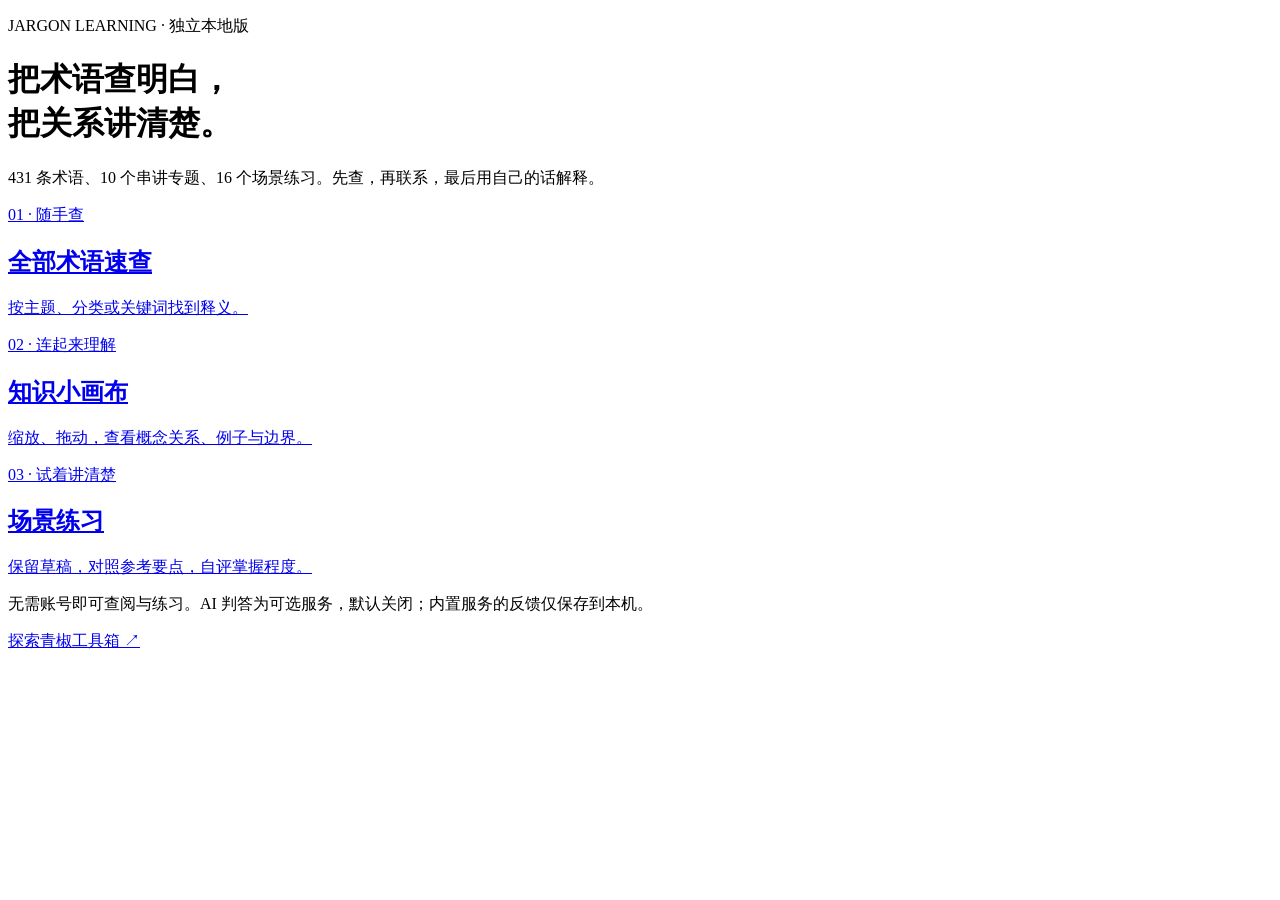
==== public/index.html @ c360a634 "Add standalone homepage and shared styles" ====
<!doctype html><html lang="zh-CN"><head><meta charset="utf-8"><meta name="viewport" content="width=device-width,initial-scale=1"><title>黑话学习工具</title><link rel="stylesheet" href="/base.css"></head><body><main class="home"><p class="eyebrow">JARGON LEARNING · 独立本地版</p><h1>把术语查明白，<br>把关系讲清楚。</h1><p class="lead">431 条术语、10 个串讲专题、16 个场景练习。先查，再联系，最后用自己的话解释。</p><div class="home-grid"><a class="home-card" href="/jargon/glossary.html"><span>01 · 随手查</span><h2>全部术语速查</h2><p>按主题、分类或关键词找到释义。</p></a><a class="home-card" href="/jargon/canvas.html"><span>02 · 连起来理解</span><h2>知识小画布</h2><p>缩放、拖动，查看概念关系、例子与边界。</p></a><a class="home-card" href="/jargon/"><span>03 · 试着讲清楚</span><h2>场景练习</h2><p>保留草稿，对照参考要点，自评掌握程度。</p></a></div><p class="help">无需账号即可查阅与练习。AI 判答为可选服务，默认关闭；内置服务的反馈仅保存到本机。</p><p><a href="https://walaoxia-ai-toolbox.vercel.app/" target="_blank" rel="noopener noreferrer">探索青椒工具箱 ↗</a></p></main></body></html>
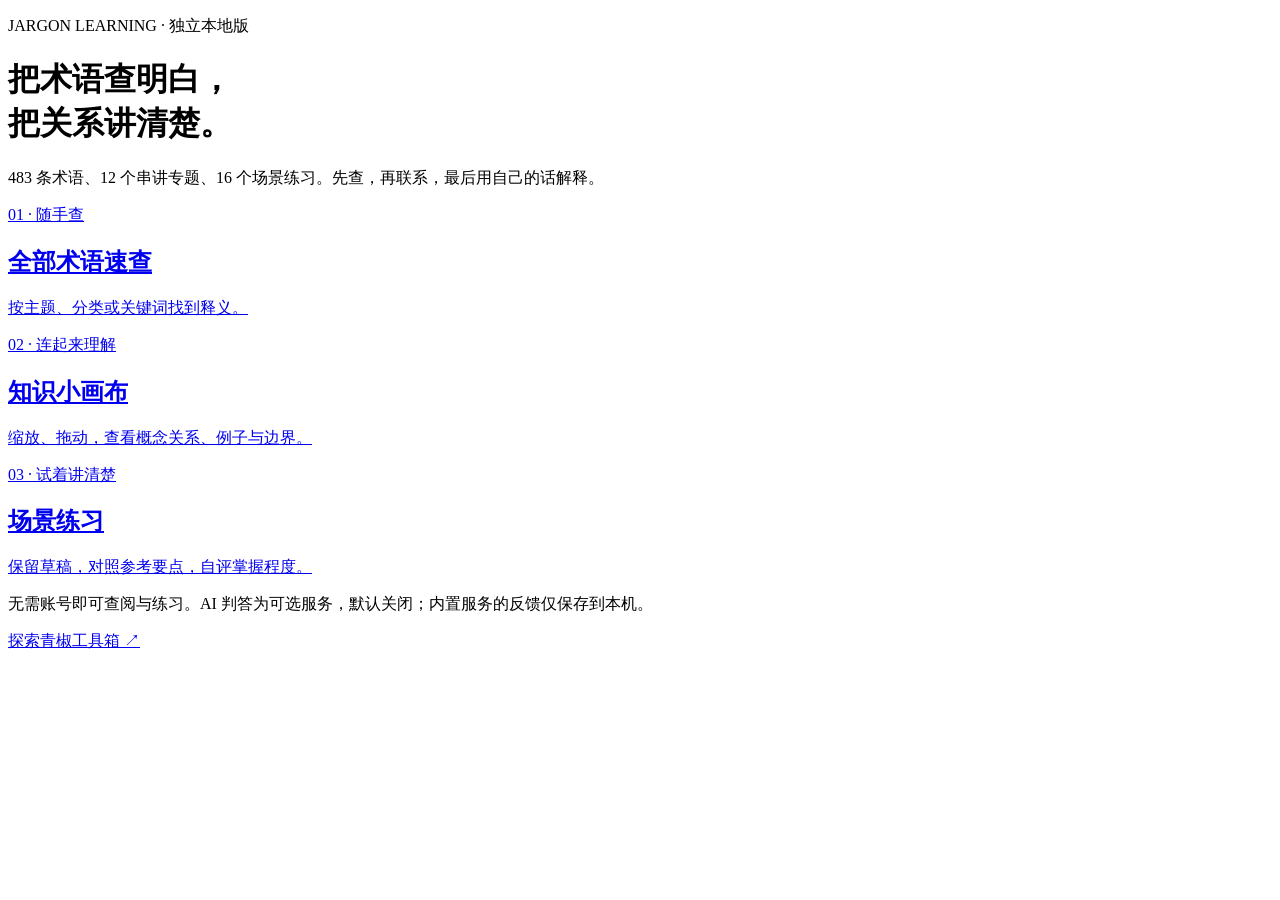
==== commit 92fbc992: "content: curate glossary and topics through 2026-10-30" ====
--- a/public/index.html
+++ b/public/index.html
@@ -1 +1 @@
-<!doctype html><html lang="zh-CN"><head><meta charset="utf-8"><meta name="viewport" content="width=device-width,initial-scale=1"><title>黑话学习工具</title><link rel="stylesheet" href="/base.css"></head><body><main class="home"><p class="eyebrow">JARGON LEARNING · 独立本地版</p><h1>把术语查明白，<br>把关系讲清楚。</h1><p class="lead">431 条术语、10 个串讲专题、16 个场景练习。先查，再联系，最后用自己的话解释。</p><div class="home-grid"><a class="home-card" href="/jargon/glossary.html"><span>01 · 随手查</span><h2>全部术语速查</h2><p>按主题、分类或关键词找到释义。</p></a><a class="home-card" href="/jargon/canvas.html"><span>02 · 连起来理解</span><h2>知识小画布</h2><p>缩放、拖动，查看概念关系、例子与边界。</p></a><a class="home-card" href="/jargon/"><span>03 · 试着讲清楚</span><h2>场景练习</h2><p>保留草稿，对照参考要点，自评掌握程度。</p></a></div><p class="help">无需账号即可查阅与练习。AI 判答为可选服务，默认关闭；内置服务的反馈仅保存到本机。</p><p><a href="https://walaoxia-ai-toolbox.vercel.app/" target="_blank" rel="noopener noreferrer">探索青椒工具箱 ↗</a></p></main></body></html>
+<!doctype html><html lang="zh-CN"><head><meta charset="utf-8"><meta name="viewport" content="width=device-width,initial-scale=1"><title>黑话学习工具</title><link rel="stylesheet" href="/base.css"></head><body><main class="home"><p class="eyebrow">JARGON LEARNING · 独立本地版</p><h1>把术语查明白，<br>把关系讲清楚。</h1><p class="lead">483 条术语、12 个串讲专题、16 个场景练习。先查，再联系，最后用自己的话解释。</p><div class="home-grid"><a class="home-card" href="/jargon/glossary.html"><span>01 · 随手查</span><h2>全部术语速查</h2><p>按主题、分类或关键词找到释义。</p></a><a class="home-card" href="/jargon/canvas.html"><span>02 · 连起来理解</span><h2>知识小画布</h2><p>缩放、拖动，查看概念关系、例子与边界。</p></a><a class="home-card" href="/jargon/"><span>03 · 试着讲清楚</span><h2>场景练习</h2><p>保留草稿，对照参考要点，自评掌握程度。</p></a></div><p class="help">无需账号即可查阅与练习。AI 判答为可选服务，默认关闭；内置服务的反馈仅保存到本机。</p><p><a href="https://qingjiao-toolbox-v2.vercel.app/" target="_blank" rel="noopener noreferrer">探索青椒工具箱 ↗</a></p></main></body></html>
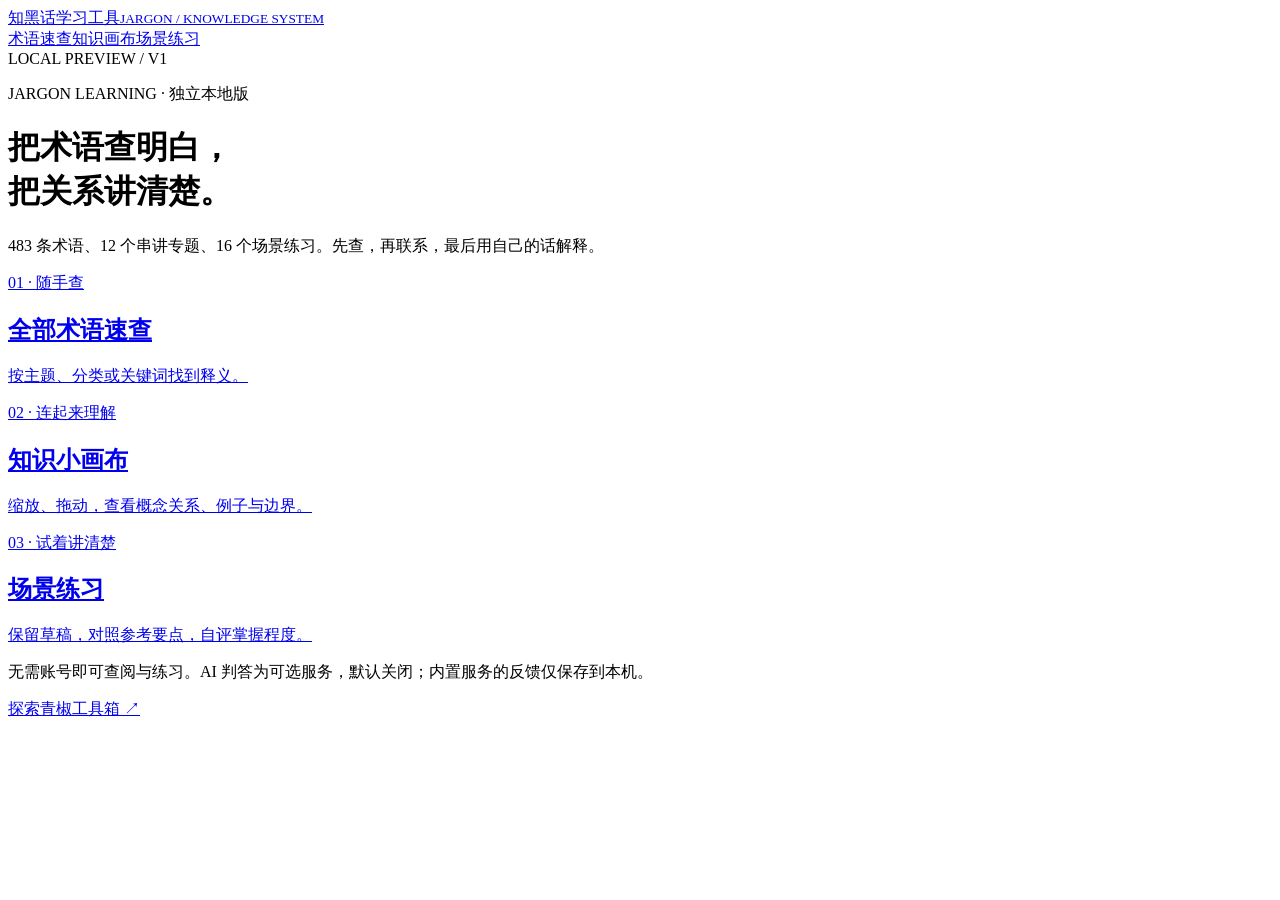
==== commit 97633f6a: "Merge reviewed glossary content and previewed UI for Pages release" ====
--- a/public/index.html
+++ b/public/index.html
@@ -1 +1 @@
-<!doctype html><html lang="zh-CN"><head><meta charset="utf-8"><meta name="viewport" content="width=device-width,initial-scale=1"><title>黑话学习工具</title><link rel="stylesheet" href="/base.css"></head><body><main class="home"><p class="eyebrow">JARGON LEARNING · 独立本地版</p><h1>把术语查明白，<br>把关系讲清楚。</h1><p class="lead">483 条术语、12 个串讲专题、16 个场景练习。先查，再联系，最后用自己的话解释。</p><div class="home-grid"><a class="home-card" href="/jargon/glossary.html"><span>01 · 随手查</span><h2>全部术语速查</h2><p>按主题、分类或关键词找到释义。</p></a><a class="home-card" href="/jargon/canvas.html"><span>02 · 连起来理解</span><h2>知识小画布</h2><p>缩放、拖动，查看概念关系、例子与边界。</p></a><a class="home-card" href="/jargon/"><span>03 · 试着讲清楚</span><h2>场景练习</h2><p>保留草稿，对照参考要点，自评掌握程度。</p></a></div><p class="help">无需账号即可查阅与练习。AI 判答为可选服务，默认关闭；内置服务的反馈仅保存到本机。</p><p><a href="https://qingjiao-toolbox-v2.vercel.app/" target="_blank" rel="noopener noreferrer">探索青椒工具箱 ↗</a></p></main></body></html>
+<!doctype html><html lang="zh-CN"><head><meta charset="utf-8"><meta name="viewport" content="width=device-width,initial-scale=1"><title>黑话学习工具</title><link rel="stylesheet" href="/base.css"><link rel="stylesheet" href="/jargon/cyber-theme.css"><link rel="stylesheet" href="/jargon/cyber-scrollbars.css"></head><body><header class="cyber-topbar"><a class="cyber-brand" href="./"><span class="cyber-logo" aria-hidden="true">知</span><span>黑话学习工具<small>JARGON / KNOWLEDGE SYSTEM</small></span></a><nav class="glossary-modes" aria-label="黑话学习方式"><a href="/jargon/glossary.html">术语速查</a><a href="/jargon/canvas.html">知识画布</a><a href="/jargon/">场景练习</a></nav><span class="cyber-preview-label">LOCAL PREVIEW / V1</span></header><main class="home"><p class="eyebrow">JARGON LEARNING · 独立本地版</p><h1>把术语查明白，<br>把关系讲清楚。</h1><p class="lead">483 条术语、12 个串讲专题、16 个场景练习。先查，再联系，最后用自己的话解释。</p><div class="home-grid"><a class="home-card" href="/jargon/glossary.html"><span>01 · 随手查</span><h2>全部术语速查</h2><p>按主题、分类或关键词找到释义。</p></a><a class="home-card" href="/jargon/canvas.html"><span>02 · 连起来理解</span><h2>知识小画布</h2><p>缩放、拖动，查看概念关系、例子与边界。</p></a><a class="home-card" href="/jargon/"><span>03 · 试着讲清楚</span><h2>场景练习</h2><p>保留草稿，对照参考要点，自评掌握程度。</p></a></div><p class="help">无需账号即可查阅与练习。AI 判答为可选服务，默认关闭；内置服务的反馈仅保存到本机。</p><p><a href="https://qingjiao-toolbox-v2.vercel.app/" target="_blank" rel="noopener noreferrer">探索青椒工具箱 ↗</a></p></main></body></html>
